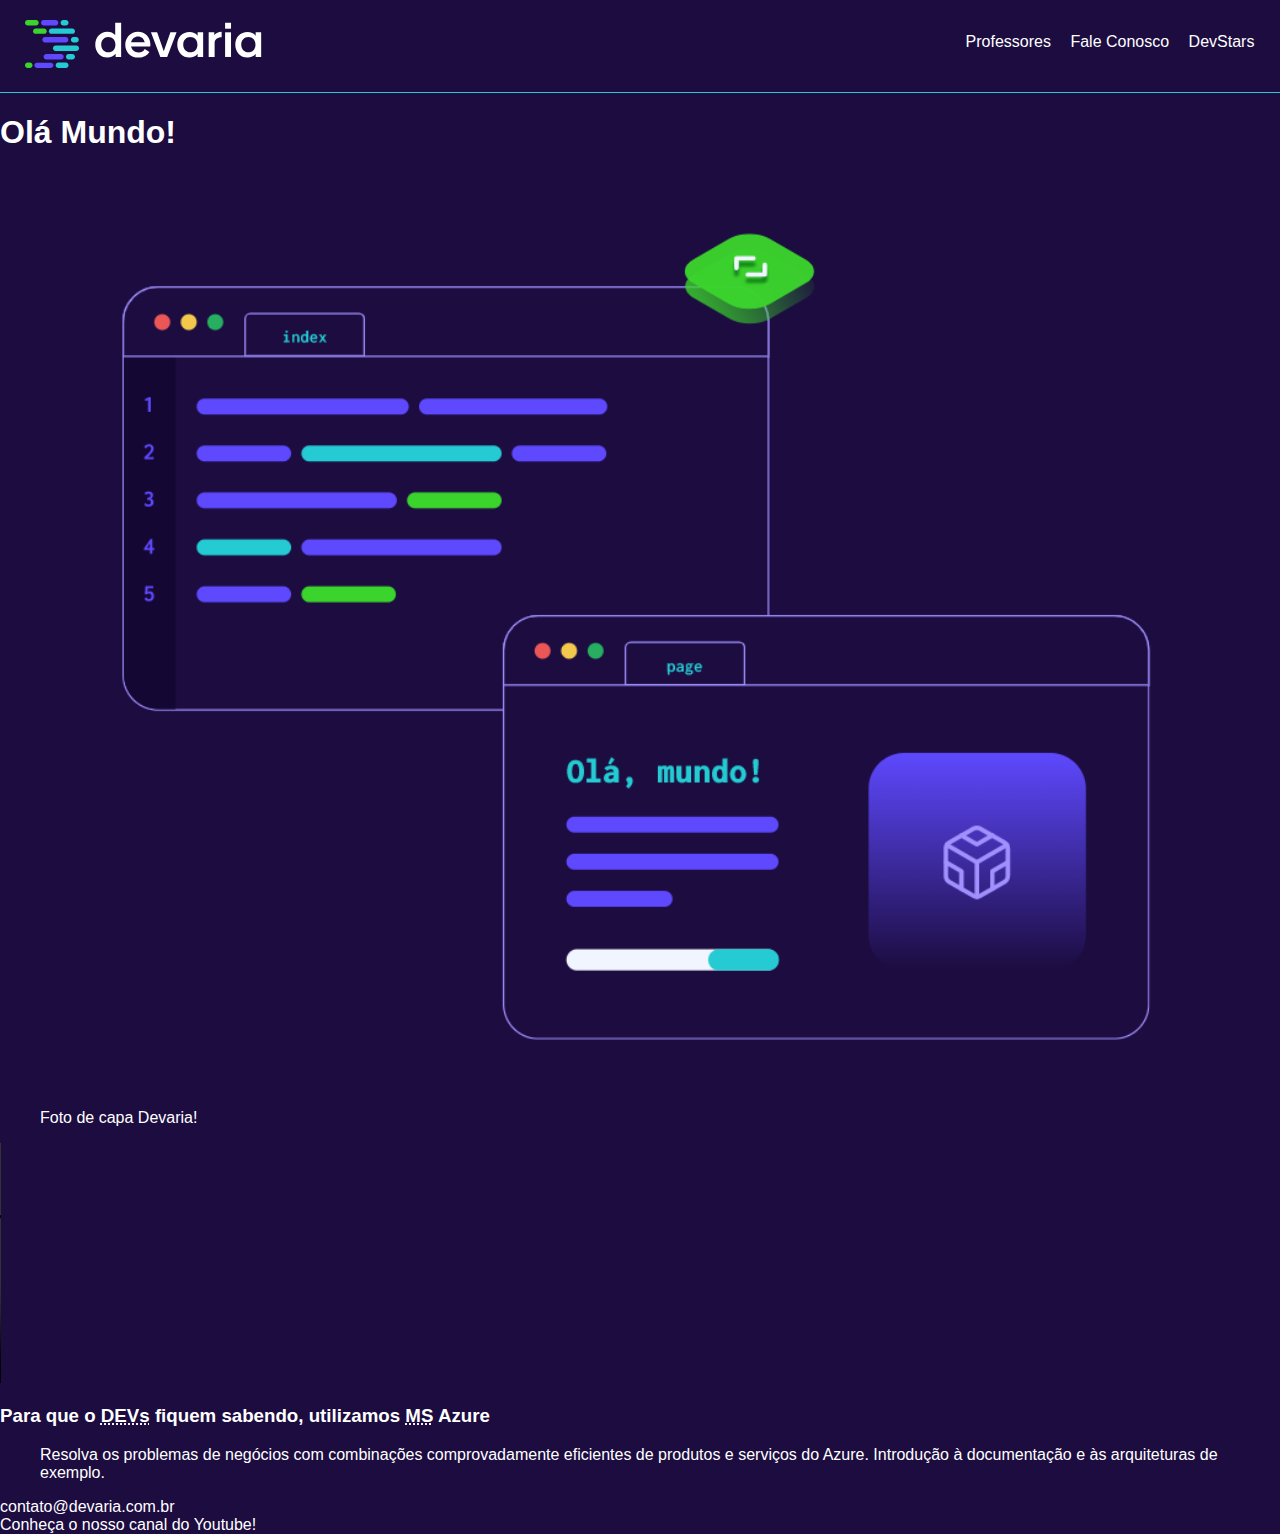
==== index.html @ 461fe739 "primeiro commit" ====
<!DOCTYPE html>
<html lang="pt-BR">

<head>
    <meta charset="utf-8" />
    <meta name="description" content="A Devaria é uma formação para pessoas que não possuem 
                conhecimento em programação e querem se tornar um bom programador" />
    <meta name="keywords" content="devaria, programação, aulas ao vivo, desenvolvimento de sistemas" />
    <meta name="author" content="Daniel Castello" />
    <meta http-equiv="Refresh" Content="300" />
    <meta name="viewport" content="width=device-width, initial-scale=1.0" />
    <link rel="stylesheet" href="public/css/global.css" />
    <link rel="stylesheet" href="public/css/header.css" />
    <link rel="stylesheet" href="public/css/index.css" />

    <title>Olá Mundo!</title>
</head>

<body>
    <header>
        <a href="index.html" class="link-logo">
            <img src="public/fotos/logoDevaria.svg" alt="Logo devaria" />
        </a>
        <nav class="menu">
            <ul>
                <li><a href="Professores.html"> Professores</a></li>
                <li><a href="FaleConosco.html">Fale Conosco</a></li>
                <li><a href="DevStars.html">DevStars</a></li>
            </ul>
        </nav>
    </header>
    <main>
        <h1 class="title">Olá Mundo!</h1>

        <section class="cover-container">
            <figure>
                <img src="public/fotos/fotohome.png.png" alt="Devaria - Olá Mundo!" />
                <figcaption>Foto de capa Devaria!</figcaption>
            </figure>
        </section>
        <!-- Video descontinuado
                <section>
                    <di>
                        <iframe width="560" height="315" src="https://www.youtube.com/embed/ZEqYpFQZHsw" title="Apresentação" frameborder="0" allow="accelerometer; autoplay; clipboard-write; encrypted-media; gyroscope; picture-in-picture" allowfullscreen></iframe>
                    </di>
                </section>
            -->
        <section class="video-width">
                <video width="320" height="240" controls="controls">
                    <source src="public/videos/anuncioo.mp4" type="video/mp4">
                </video>
        </section>

        <section>
            <h3>Para que o <abbr title="Developers">DEVs</abbr> fiquem sabendo, utilizamos <abbr
                    title="Microsoft">MS</abbr> Azure</h3>
            <blockquote cite="https://azure.microsoft.com/pt-br/solutions/">Resolva os problemas de negócios com
                combinações comprovadamente eficientes de produtos e serviços do Azure.
                Introdução à documentação e às arquiteturas de exemplo.</blockquote>
        </section>

    </main>
    <footer>
        <section>
            <span>contato@devaria.com.br</span> <br />
            <span>Conheça o nosso canal do Youtube!</span>
        </section>
    </footer>
</body>

</html>
---- public/css/global.css ----
/*Estilizações Globais*/
html{
    height: ;
}
body {
    background-color: #1c0c3f;
    font-family: sans-serif;
    color: #fff;
    margin: 0;
}
---- public/css/header.css ----
/*Estilos relacionados ao header*/
header .link-logo {
    display: block;
    padding: 20px 25px;
    border-bottom: 1px solid #25cbd3;
}
header nav ul {
    padding: 0px;
    text-align: center;
}
header nav ul li {
    display: inline-block;
}
header nav ul li:not(:last-child) {
    margin-right: 15px;
}
.menu li a {
    color: #fff;
    text-decoration: none;
}
@media screen and (min-width: 992px){
    header {
        position: relative;
    }
}
.menu {
    position: absolute;
    right: 2%;
    top: 18%;
}
---- public/css/index.css ----
/*estilos relacionados ao  index*/
.cover-container figure img {
    width: 100%;
}
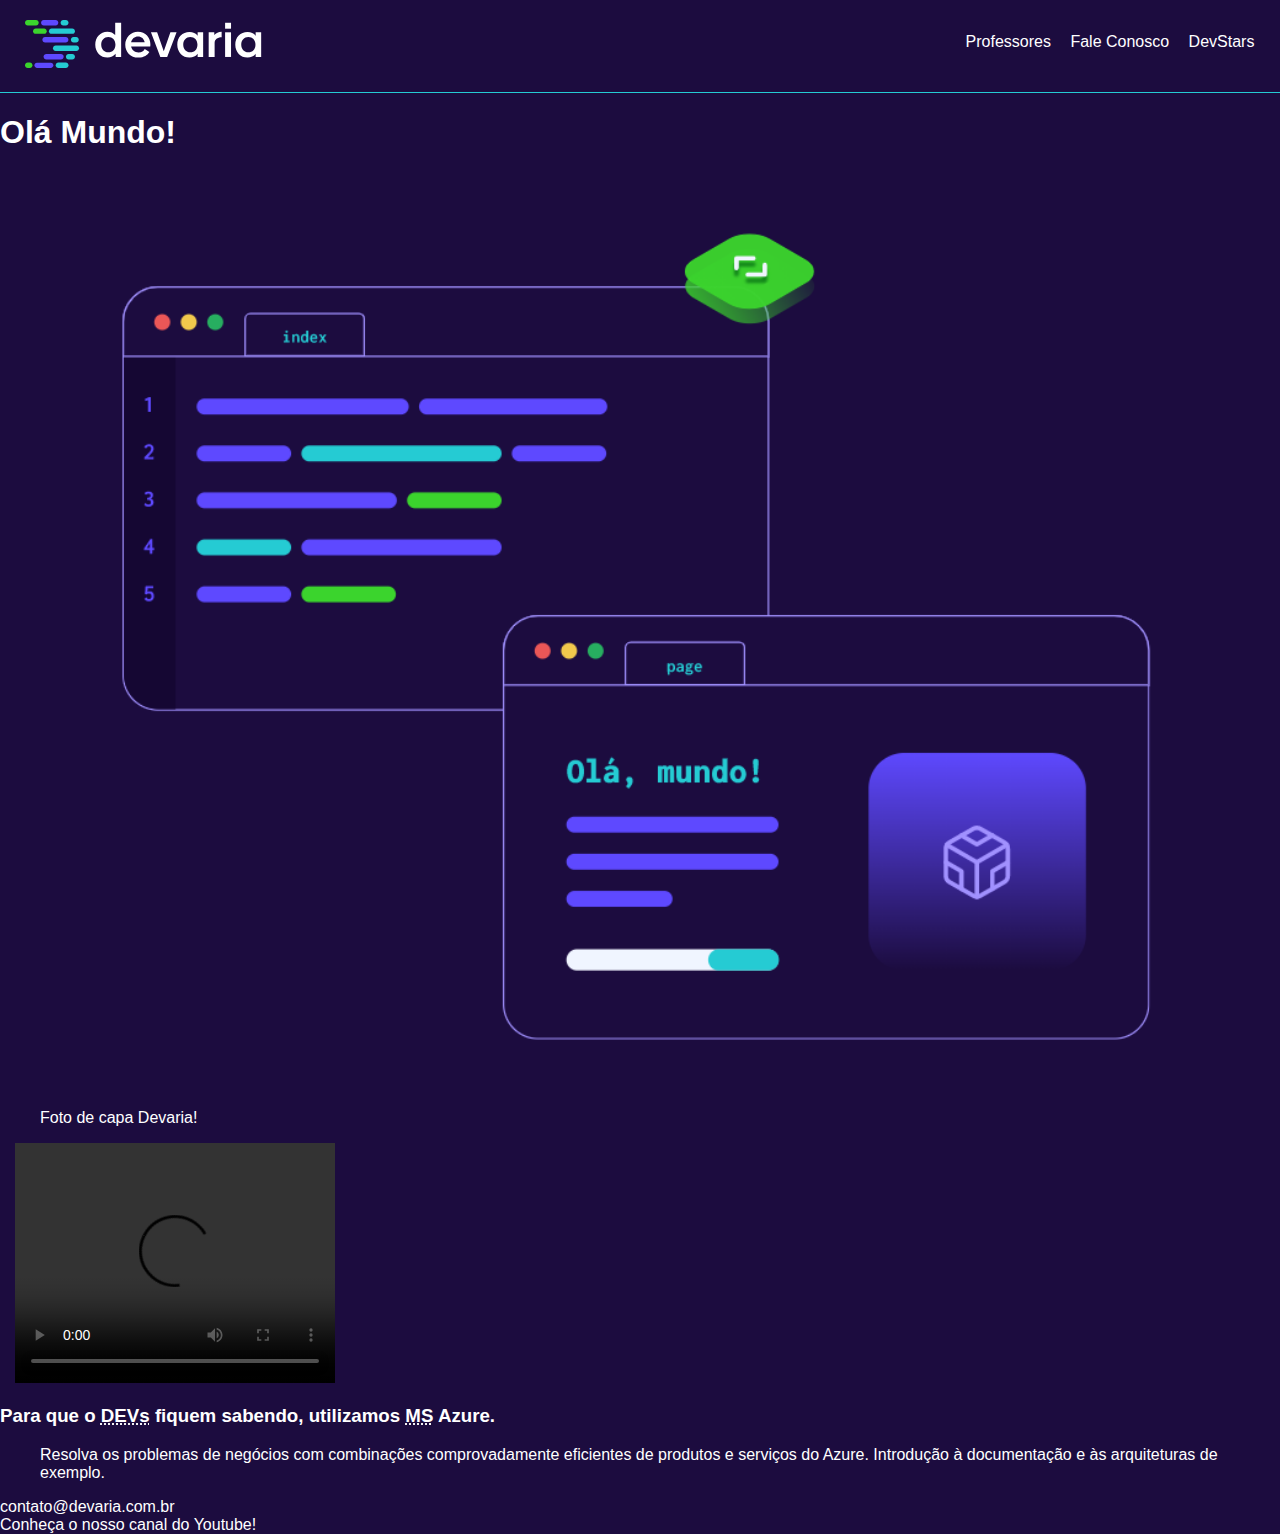
==== commit 54ad6845: "." ====
--- a/index.html
+++ b/index.html
@@ -53,7 +53,7 @@
 
         <section>
             <h3>Para que o <abbr title="Developers">DEVs</abbr> fiquem sabendo, utilizamos <abbr
-                    title="Microsoft">MS</abbr> Azure</h3>
+                    title="Microsoft">MS</abbr> Azure.</h3>
             <blockquote cite="https://azure.microsoft.com/pt-br/solutions/">Resolva os problemas de negócios com
                 combinações comprovadamente eficientes de produtos e serviços do Azure.
                 Introdução à documentação e às arquiteturas de exemplo.</blockquote>
--- a/public/css/global.css
+++ b/public/css/global.css
@@ -1,7 +1,8 @@
-/*Estilizações Globais*/
-html{
-    height: ;
+/* Estilos globais do site */
+html {
+    height: 100px;
 }
+
 body {
     background-color: #1c0c3f;
     font-family: sans-serif;
--- a/public/css/header.css
+++ b/public/css/header.css
@@ -1,30 +1,42 @@
-/*Estilos relacionados ao header*/
+/* Estilos do header */
+
 header .link-logo {
     display: block;
     padding: 20px 25px;
     border-bottom: 1px solid #25cbd3;
 }
+
 header nav ul {
-    padding: 0px;
+    padding: 0;
     text-align: center;
 }
+
 header nav ul li {
     display: inline-block;
 }
+
 header nav ul li:not(:last-child) {
     margin-right: 15px;
 }
+
 .menu li a {
     color: #fff;
     text-decoration: none;
 }
-@media screen and (min-width: 992px){
+
+.menu li a:hover {
+    color: #3bd42d;
+    text-decoration: underline;
+}
+
+@media screen and (min-width: 992px) {
     header {
         position: relative;
     }
-}
-.menu {
-    position: absolute;
-    right: 2%;
-    top: 18%;
+
+    .menu {
+        position: absolute;
+        right: 2%;
+        top: 18%;
+    }
 }--- a/public/css/index.css
+++ b/public/css/index.css
@@ -1,4 +1,8 @@
-/*estilos relacionados ao  index*/
+/* Estilos da pagina index */
+
 .cover-container figure img {
     width: 100%;
+}
+.video-width {
+    margin: 0px 18px 0px 15px;
 }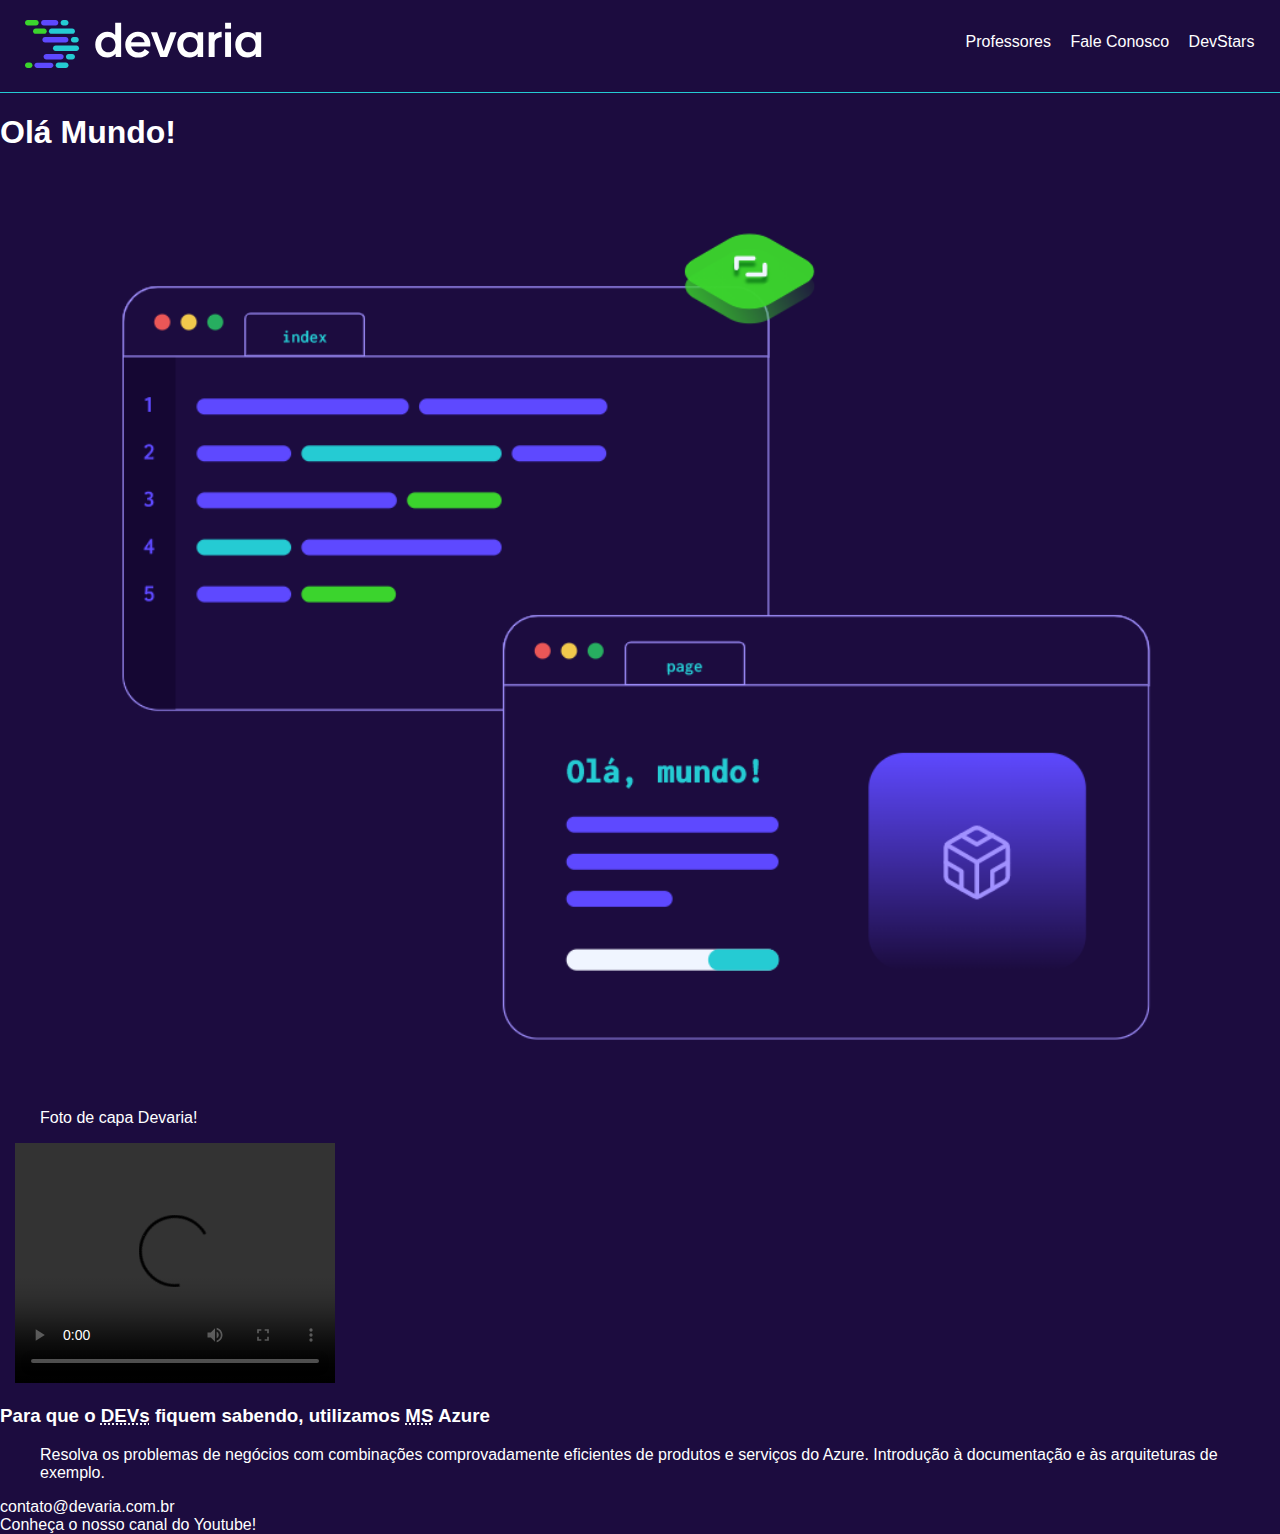
==== commit fa1c0ed1: "Revert "."" ====
--- a/index.html
+++ b/index.html
@@ -53,7 +53,7 @@
 
         <section>
             <h3>Para que o <abbr title="Developers">DEVs</abbr> fiquem sabendo, utilizamos <abbr
-                    title="Microsoft">MS</abbr> Azure.</h3>
+                    title="Microsoft">MS</abbr> Azure</h3>
             <blockquote cite="https://azure.microsoft.com/pt-br/solutions/">Resolva os problemas de negócios com
                 combinações comprovadamente eficientes de produtos e serviços do Azure.
                 Introdução à documentação e às arquiteturas de exemplo.</blockquote>
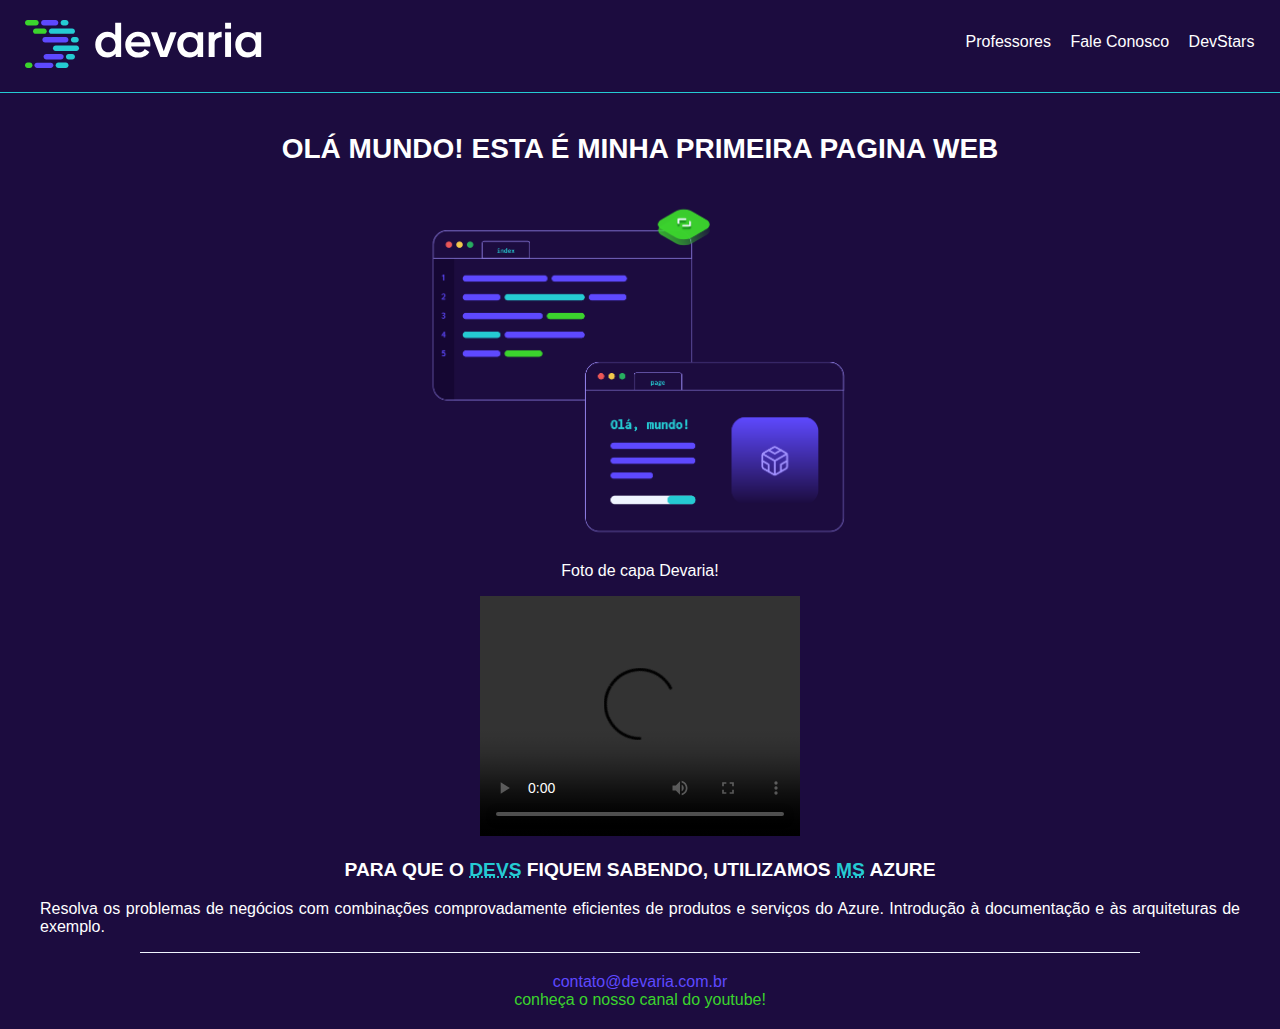
==== commit 99e75b87: "inclementando styles do index.css e do footer" ====
--- a/index.html
+++ b/index.html
@@ -11,6 +11,7 @@
     <meta name="viewport" content="width=device-width, initial-scale=1.0" />
     <link rel="stylesheet" href="public/css/global.css" />
     <link rel="stylesheet" href="public/css/header.css" />
+    <link rel="stylesheet" href="public/css/footer.css" />
     <link rel="stylesheet" href="public/css/index.css" />
 
     <title>Olá Mundo!</title>
@@ -30,7 +31,7 @@
         </nav>
     </header>
     <main>
-        <h1 class="title">Olá Mundo!</h1>
+        <h1 class="title">Olá Mundo! esta é minha primeira pagina web</h1>
 
         <section class="cover-container">
             <figure>
@@ -38,34 +39,34 @@
                 <figcaption>Foto de capa Devaria!</figcaption>
             </figure>
         </section>
+        <section>
+            <video width="320" height="240" controls="controls">
+                <source src="public/videos/anuncioo.mp4" type="video/mp4">
+            </video>
+        </section>
+        
+        <section>
+            <h3 class="title">Para que o <abbr title="Developers">DEVs</abbr> fiquem sabendo, utilizamos <abbr
+                title="Microsoft">MS</abbr> Azure</h3>
+                <blockquote class="text-justify" cite="https://azure.microsoft.com/pt-br/solutions/">Resolva os problemas de negócios com
+                    combinações comprovadamente eficientes de produtos e serviços do Azure.
+                    Introdução à documentação e às arquiteturas de exemplo.</blockquote>
+                </section>
+                
+            </main>
+            <footer>
+                <section>
+                    <span>contato@devaria.com.br</span> <br />
+                    <span>Conheça o nosso canal do Youtube!</span>
+                </section>
+            </footer>
+        </body>
+        
+        </html>
         <!-- Video descontinuado
                 <section>
                     <di>
                         <iframe width="560" height="315" src="https://www.youtube.com/embed/ZEqYpFQZHsw" title="Apresentação" frameborder="0" allow="accelerometer; autoplay; clipboard-write; encrypted-media; gyroscope; picture-in-picture" allowfullscreen></iframe>
                     </di>
                 </section>
-            -->
-        <section class="video-width">
-                <video width="320" height="240" controls="controls">
-                    <source src="public/videos/anuncioo.mp4" type="video/mp4">
-                </video>
-        </section>
-
-        <section>
-            <h3>Para que o <abbr title="Developers">DEVs</abbr> fiquem sabendo, utilizamos <abbr
-                    title="Microsoft">MS</abbr> Azure</h3>
-            <blockquote cite="https://azure.microsoft.com/pt-br/solutions/">Resolva os problemas de negócios com
-                combinações comprovadamente eficientes de produtos e serviços do Azure.
-                Introdução à documentação e às arquiteturas de exemplo.</blockquote>
-        </section>
-
-    </main>
-    <footer>
-        <section>
-            <span>contato@devaria.com.br</span> <br />
-            <span>Conheça o nosso canal do Youtube!</span>
-        </section>
-    </footer>
-</body>
-
-</html>+            -->--- a/public/css/global.css
+++ b/public/css/global.css
@@ -1,6 +1,6 @@
 /* Estilos globais do site */
 html {
-    height: 100px;
+    height: 100%;
 }
 
 body {
@@ -8,4 +8,18 @@
     font-family: sans-serif;
     color: #fff;
     margin: 0;
+}
+
+.title {
+    padding: 0 20px;
+    font-size: 1.75em;
+    text-transform: uppercase;
+}
+
+h1.title {
+    margin: 40px auto 20px;
+}
+
+.text-justify {
+    text-align: justify;
 }--- a/public/css/footer.css
+++ b/public/css/footer.css
@@ -0,0 +1,17 @@
+/*Estilos  relacionados ao rodapé*/
+
+footer {
+    text-align: center;
+    border-top: 1px solid #f0f5ff;
+    padding: 20px;
+    width: 75%;
+    margin: auto;
+    text-transform: lowercase;
+}
+
+footer section span:first-child {
+    color: #5e49ff;
+}
+footer section span:last-child {
+    color: #3bd42d;
+}--- a/public/css/index.css
+++ b/public/css/index.css
@@ -1,8 +1,23 @@
 /* Estilos da pagina index */
+
+main {
+    text-align: center;
+}
 
 .cover-container figure img {
     width: 100%;
 }
-.video-width {
-    margin: 0px 18px 0px 15px;
+
+main h3.title {
+    font-size: 1.2em;
+}
+
+main section abbr {
+    color: #25cbd3;
+}
+
+@media screen and (min-width: 992px) {
+    .cover-container figure img {
+        width: 40%;
+    }
 }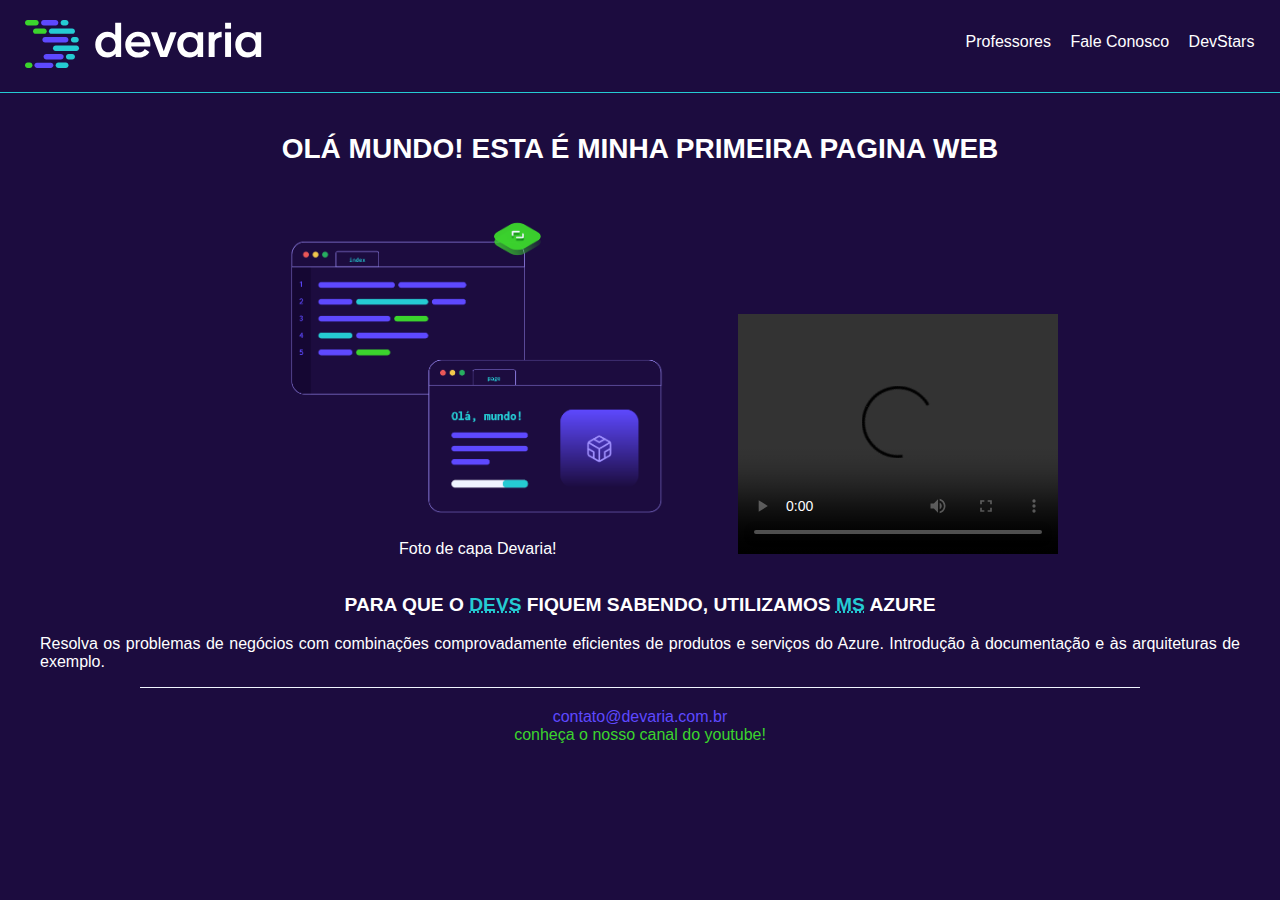
==== commit 488f3f32: "commit break point index" ====
--- a/index.html
+++ b/index.html
@@ -39,7 +39,7 @@
                 <figcaption>Foto de capa Devaria!</figcaption>
             </figure>
         </section>
-        <section>
+        <section class="section-video">
             <video width="320" height="240" controls="controls">
                 <source src="public/videos/anuncioo.mp4" type="video/mp4">
             </video>
--- a/public/css/index.css
+++ b/public/css/index.css
@@ -17,7 +17,12 @@
 }
 
 @media screen and (min-width: 992px) {
-    .cover-container figure img {
+    .cover-container {
         width: 40%;
     }
+
+    .cover-container,
+    .section-video {
+        display: inline-block;
+    }
 }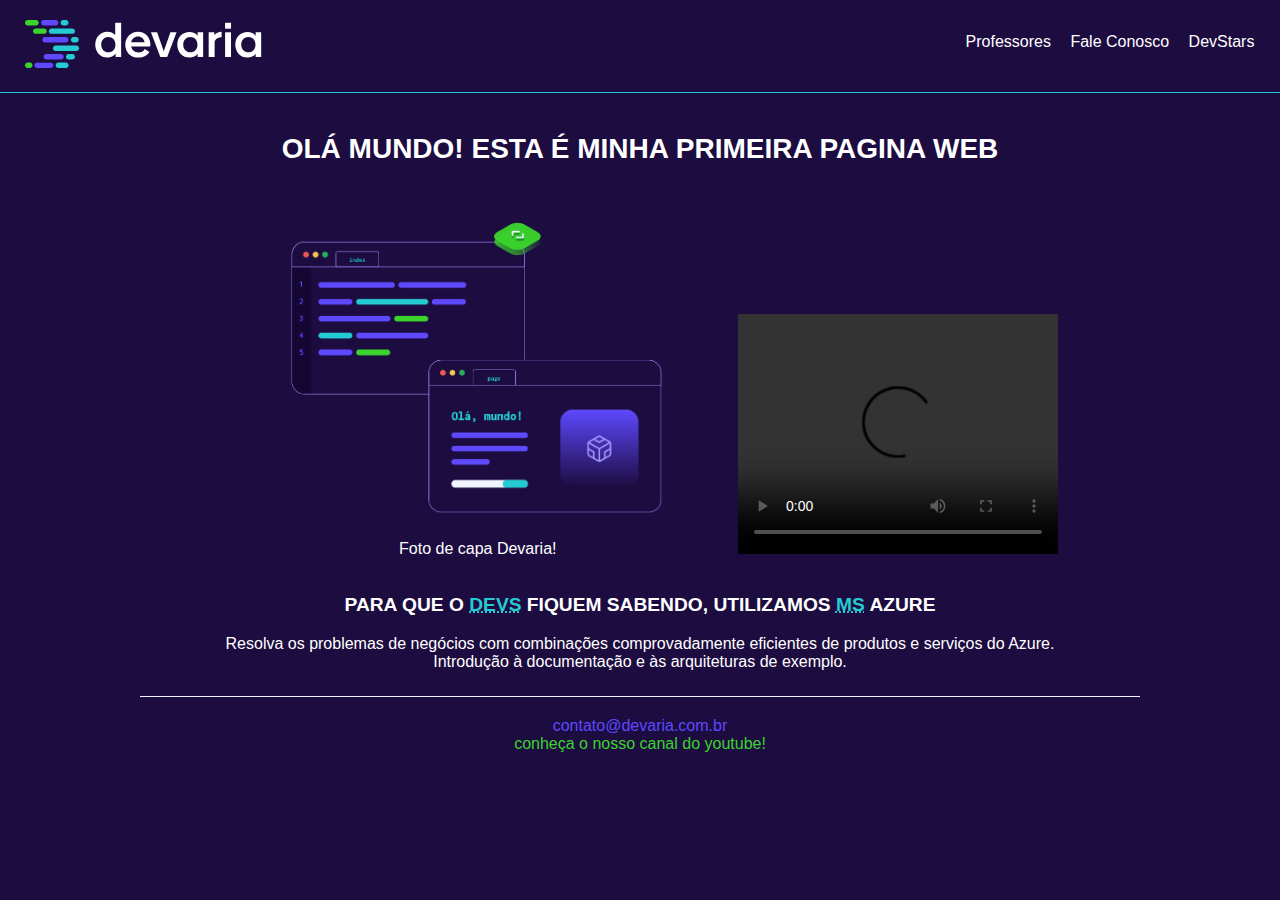
==== commit 981eab4f: "ajustes pag-professor-devstars" ====
--- a/index.html
+++ b/index.html
@@ -30,7 +30,7 @@
             </ul>
         </nav>
     </header>
-    <main>
+    <main class="text-center">
         <h1 class="title">Olá Mundo! esta é minha primeira pagina web</h1>
 
         <section class="cover-container">
@@ -45,7 +45,7 @@
             </video>
         </section>
         
-        <section>
+        <section class="section-azure">
             <h3 class="title">Para que o <abbr title="Developers">DEVs</abbr> fiquem sabendo, utilizamos <abbr
                 title="Microsoft">MS</abbr> Azure</h3>
                 <blockquote class="text-justify" cite="https://azure.microsoft.com/pt-br/solutions/">Resolva os problemas de negócios com
--- a/public/css/global.css
+++ b/public/css/global.css
@@ -22,4 +22,19 @@
 
 .text-justify {
     text-align: justify;
+}
+
+.text-center {
+    text-align: center;
+}
+
+@media screen and (min-width: 992px) {
+    .width-50pct-desktop{
+        width: 50% !important;
+    }
+}
+
+.margin-orizontal-20px {
+    margin-left: 20px;
+    margin-right: 20px;
 }--- a/public/css/index.css
+++ b/public/css/index.css
@@ -25,4 +25,11 @@
     .section-video {
         display: inline-block;
     }
+
+    main .section-azure blockquote {
+        width: 70%;
+        margin: auto;
+        margin-bottom: 25px;
+        text-align: center;
+    }
 }